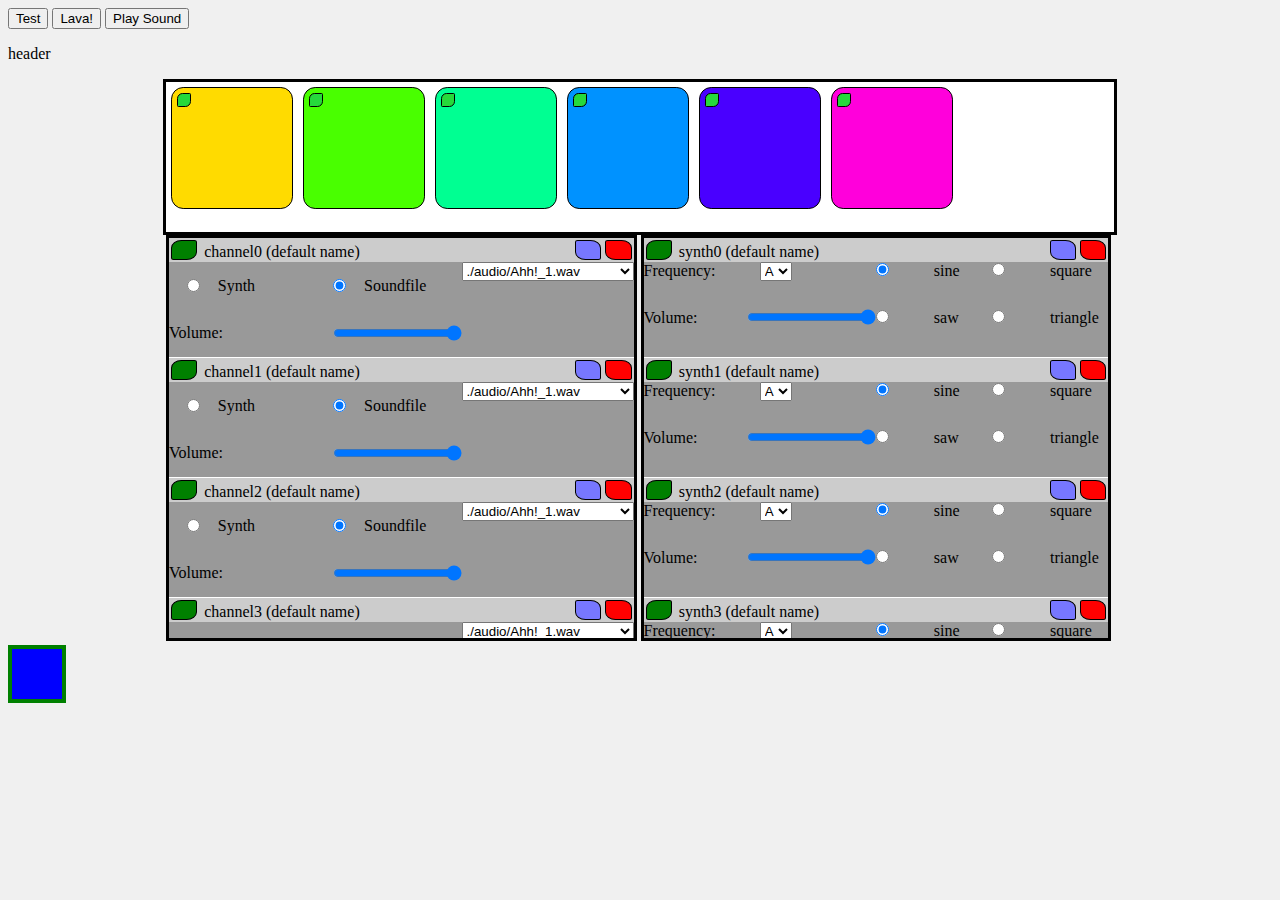
==== index.html @ 52dd6ba9 "deploy: 022fcbf5d801130670d7501efe97d5ccb26aa91a" ====
<!DOCTYPE html>
<html>
	<head>
		<!--<script type="module" src="./js/nodejs/node_modules/npm/index.js"></script>-->
		<script src="./js/index.js"></script>
		<script src="./js/audio_handling.js"></script>
		<link href="./css/fresh.css" rel="stylesheet">
	</head>
	<body>
		<script>
			//initial styling
			document.body.style.backgroundColor = '#f0f0f0';
		</script>
		<div class="header">
			<button id=test onclick="Test();">Test</button>
			<button id=test onclick="lava();">Lava!</button>
			<button id='play' onclick="Play();">Play Sound</button>
			<p id= >header</p>
		</div>
		<div id="toybox1">
		</div>
		<div id="container">
			<div id="toybox2">
			</div>
			<div id="toybox3">
			</div>
		</div>
		<div id="troubleshoot"></div>
		<script>
			document.getElementById('troubleshoot').style.height = '50px';
			document.getElementById('troubleshoot').style.width = '50px';
			//document.getElementById('troubleshoot').style.display = 'none';
			document.getElementById('troubleshoot').style.backgroundColor = 'blue';
			document.getElementById('troubleshoot').style.border = '4px solid green';
			document.getElementById('troubleshoot').addEventListener("touchstart",function(){console.log('touchstart')},false);
			document.getElementById('troubleshoot').addEventListener("touchend",function(){Play('test')},false);
			document.getElementById('troubleshoot').addEventListener("mousedown",function(){console.log('mousedown')},false);
		</script>
		<script>
			//TEMPORARY!!
			for (let i=0;i!=6;i++){Test();}
		
			function lava(){
				if (!(TestClicked)){
					TestClicked = true;
					lava_act();
				} else {
					TestClicked = false;
					for (c in all_buttons){
						all_buttons[c].style.backgroundColor = button_history.get(all_buttons[c])['color'];
						
					}
				}
			}
			function lava_act() {
				for (c in all_buttons){
					//console.log(all_buttons[c]);
					if (!(all_buttons[c] === null)){
						//let channel = button_history.get(all_buttons[c])['channel']
						all_buttons[c].style.backgroundColor = 'red';
						//button_history.set(all_buttons[c], {color: 'red', channel: channel});
					}
				}
			}
			function Play(button){
				if (button == 'test'){
					let sound = new Audio(soundfile[increment]);
					sound.play();
					return}
				if (!(button_history.get(button)['quiet_bool'])){
					let sound = new Audio(soundfile[increment]);
					sound.play();
					increment++;
					if (increment >= soundfile.length){
						increment = 0;
					}
				}
				//document.getElementById('BigPapa').style.display = 'none';
				//document.getElementById('LilPapa').style.display = '';
			}
		</script>
	</body>
</html>
---- css/fresh.css ----
#toybox1 {
	border: solid;
	overflow: auto;
	overflow-wrap: normal;
	width: 75%;
	height: 150px;
	resize: height;
	margin: auto;
	background-color: #ffffff;
}

#toybox2 {
	border: solid;
	overflow: auto;
	overflow-wrap: normal;
	width: 49%;
	height: 400px;
	resize: height;
	margin: 0 0 0 0;
	display: inline-block;
	background-color: #ffffff;
}

#toybox3 {
	border: solid;
	overflow: auto;
	overflow-wrap: normal;
	width: 49%;
	height: 400px;
	resize: height;
	margin: 0 0 0 0;
	display: inline-block;
	background-color: #ffffff;
}
#container {
	margin: auto;
	//border: 5px solid orange;
	width: 75%;
	display:block;
}

#editbox{
	display: none;
}

.parent {
    position: relative;
    width: 300px;
    height: 300px;
    margin: 10px;
}
.child1 {
    position: relative;
    width: 100%;
    height: 50%;
    top: 0;
    left: 0;
    opacity: 1;
    background: red;
}
.child2 {
	position: absolute;
    z-index: 1;
    margin: 0px;
	opacity: 0.7;
    background: green;
}
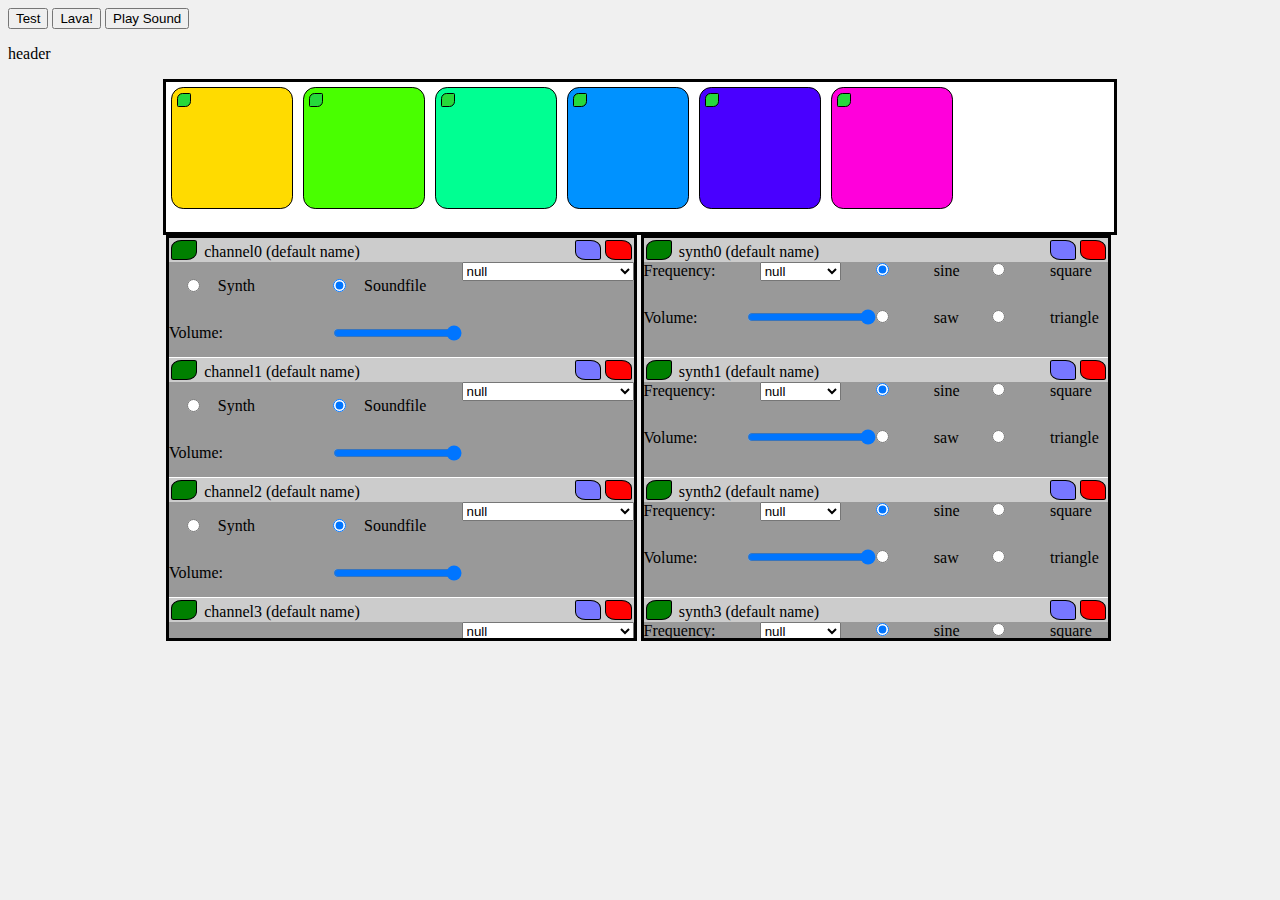
==== commit fdf292d6: "deploy: 4f8ecb42334680b8f9092d5c78619a8b19a3d41f" ====
--- a/index.html
+++ b/index.html
@@ -25,19 +25,8 @@
 			<div id="toybox3">
 			</div>
 		</div>
-		<div id="troubleshoot"></div>
 		<script>
-			document.getElementById('troubleshoot').style.height = '50px';
-			document.getElementById('troubleshoot').style.width = '50px';
-			//document.getElementById('troubleshoot').style.display = 'none';
-			document.getElementById('troubleshoot').style.backgroundColor = 'blue';
-			document.getElementById('troubleshoot').style.border = '4px solid green';
-			document.getElementById('troubleshoot').addEventListener("touchstart",function(){console.log('touchstart')},false);
-			document.getElementById('troubleshoot').addEventListener("touchend",function(){Play('test')},false);
-			document.getElementById('troubleshoot').addEventListener("mousedown",function(){console.log('mousedown')},false);
-		</script>
-		<script>
-			//TEMPORARY!!
+			//TEMPORARY
 			for (let i=0;i!=6;i++){Test();}
 		
 			function lava(){
@@ -63,20 +52,21 @@
 				}
 			}
 			function Play(button){
-				if (button == 'test'){
-					let sound = new Audio(soundfile[increment]);
-					sound.play();
-					return}
 				if (!(button_history.get(button)['quiet_bool'])){
-					let sound = new Audio(soundfile[increment]);
-					sound.play();
-					increment++;
-					if (increment >= soundfile.length){
-						increment = 0;
+					let chan = button_history.get(button)['channel'];
+					console.log(channel_history.get(chan));
+					if (chan){
+						if (channel_history.get(chan)['synth_bool']){
+							console.log('handling a synth...')
+							//update button history for current_context
+						} else {
+							if ((!(channel_history.get(chan)['soundfile']==null))&&(!(channel_history.get(chan)['soundfile']=='null'))){
+								let sound = new Audio(channel_history.get(chan)['soundfile']);
+								sound.play();
+							}
+						}
 					}
 				}
-				//document.getElementById('BigPapa').style.display = 'none';
-				//document.getElementById('LilPapa').style.display = '';
 			}
 		</script>
 	</body>
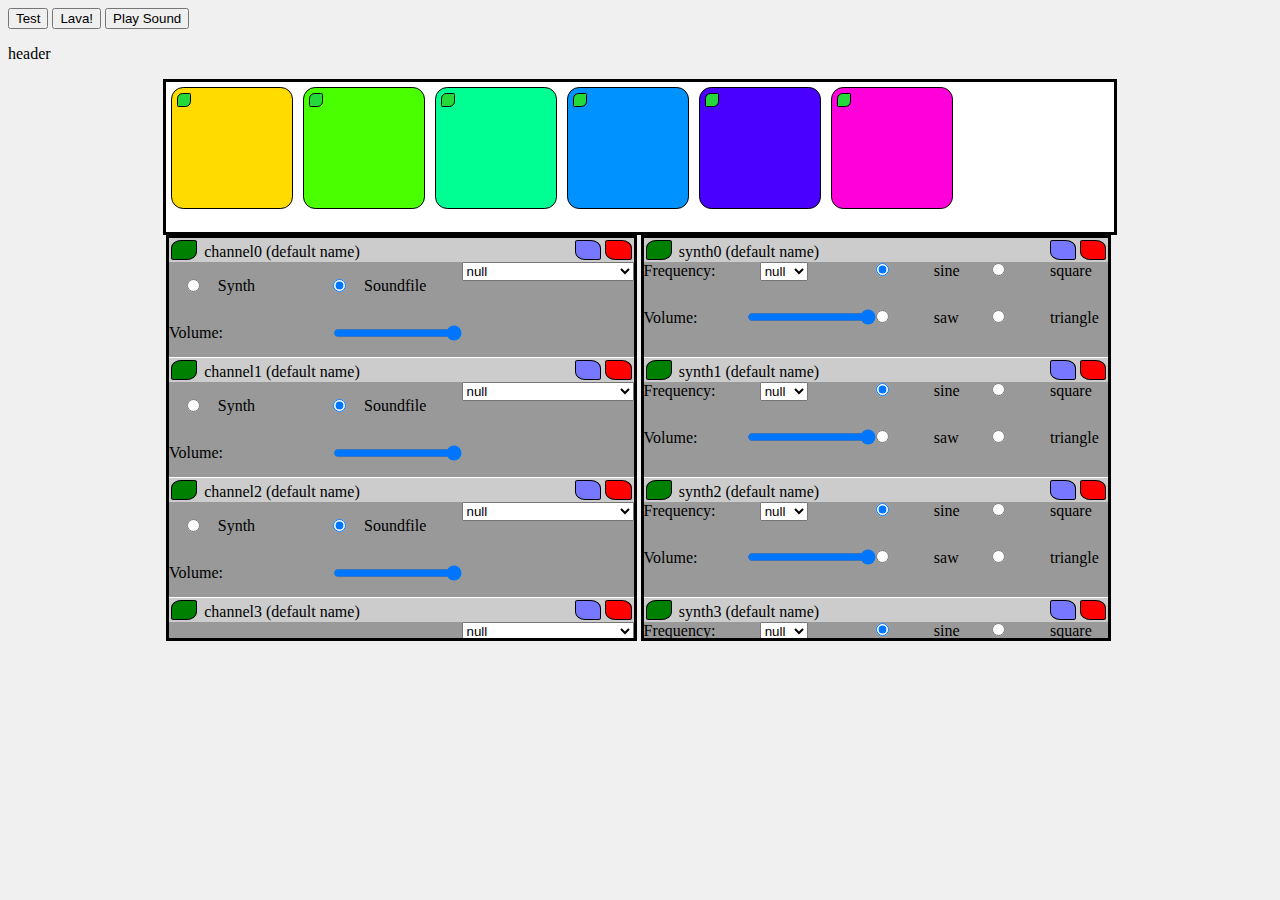
==== commit 2558cfc8: "deploy: 2703f861c5e8d4dd7ce5301427510f667e4383f9" ====
--- a/index.html
+++ b/index.html
@@ -59,10 +59,13 @@
 						if (channel_history.get(chan)['synth_bool']){
 							console.log('handling a synth...')
 							//update button history for current_context
+							
+							
 						} else {
 							if ((!(channel_history.get(chan)['soundfile']==null))&&(!(channel_history.get(chan)['soundfile']=='null'))){
 								let sound = new Audio(channel_history.get(chan)['soundfile']);
 								sound.play();
+								//modify with volume from channel
 							}
 						}
 					}
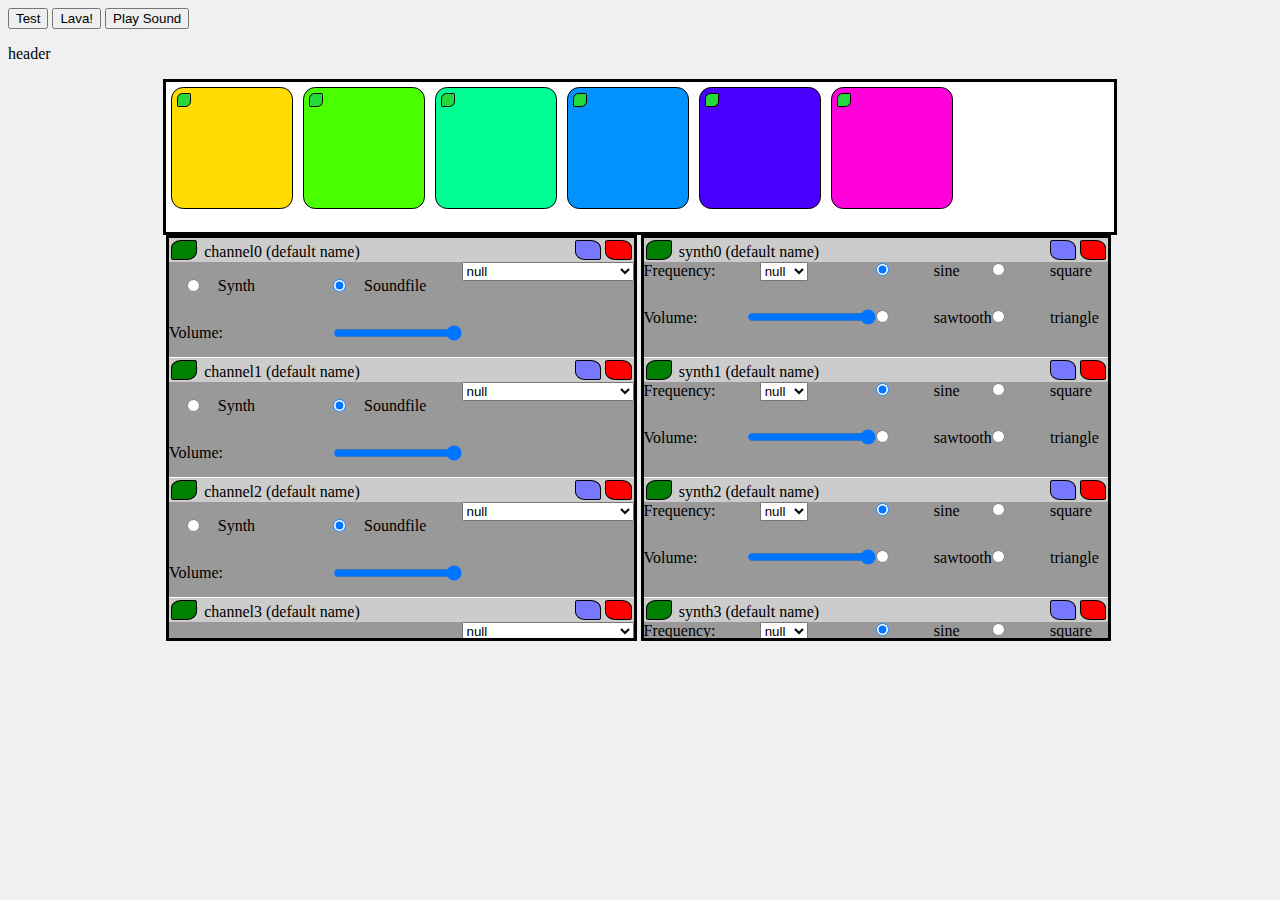
==== commit 89b5cf4f: "deploy: 9e9e19a995142f75b55010773f6cafa38811ed74" ====
--- a/index.html
+++ b/index.html
@@ -54,13 +54,11 @@
 			function Play(button){
 				if (!(button_history.get(button)['quiet_bool'])){
 					let chan = button_history.get(button)['channel'];
-					console.log(channel_history.get(chan));
 					if (chan){
 						if (channel_history.get(chan)['synth_bool']){
 							console.log('handling a synth...')
 							//update button history for current_context
-							
-							
+							playSynth(document.getElementById(channel_history.get(chan)['synth']), button);							
 						} else {
 							if ((!(channel_history.get(chan)['soundfile']==null))&&(!(channel_history.get(chan)['soundfile']=='null'))){
 								let sound = new Audio(channel_history.get(chan)['soundfile']);
@@ -72,5 +70,33 @@
 				}
 			}
 		</script>
+		<script>
+		/*
+			function synth_enviro(synth, button){
+				function playSynth(synth, button){
+					var audioContext = new (window.AudioContext || window.webkitAudioContext)();
+					
+					var mainGainNode = audioContext.createGain();
+					mainGainNode.connect(audioContext.destination);
+					mainGainNode.gain.value = synthHist['volume'];
+					
+					let osc = audioContext.createOscillator();
+					osc.connect(mainGainNode);
+
+					let type = synthHist['wave_shape'];
+					osc.type = type;
+					osc.frequency.value = freq_values[synthHist['frequency']];
+					osc.start();
+
+					button_history.set(button,
+						{color:button_history.get(button)['color'],
+						channel:button_history.get(button)['channel'],
+						quiet_bool:button_history.get(button)['quiet_bool'],
+						current_context: osc});	
+					
+				}
+				playSynth(synthHist, button);
+			}*/
+		</script>
 	</body>
 </html>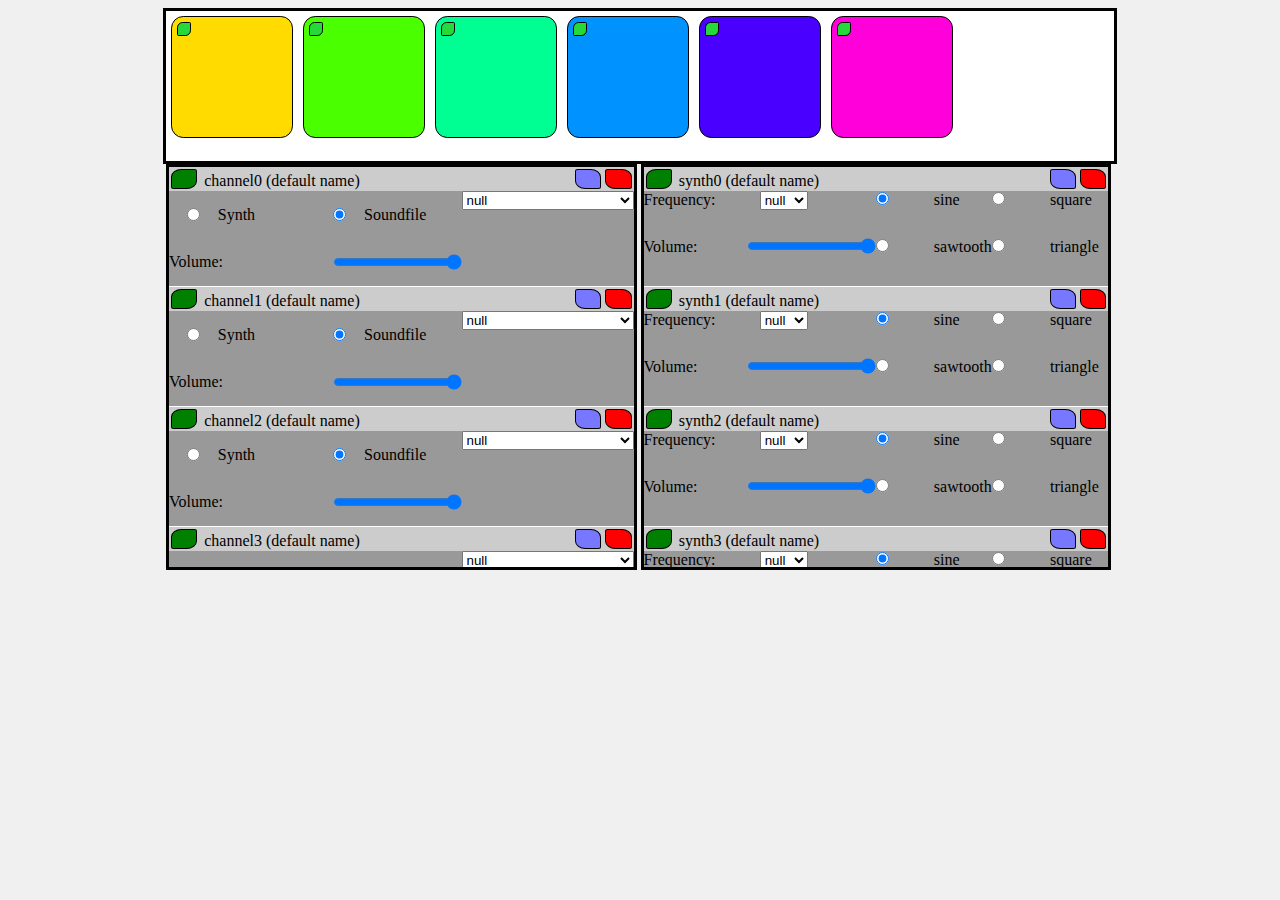
==== commit ab94b750: "deploy: 3e069375b46b41bc4737e0f65de5aebdff4920bd" ====
--- a/index.html
+++ b/index.html
@@ -11,12 +11,6 @@
 			//initial styling
 			document.body.style.backgroundColor = '#f0f0f0';
 		</script>
-		<div class="header">
-			<button id=test onclick="Test();">Test</button>
-			<button id=test onclick="lava();">Lava!</button>
-			<button id='play' onclick="Play();">Play Sound</button>
-			<p id= >header</p>
-		</div>
 		<div id="toybox1">
 		</div>
 		<div id="container">
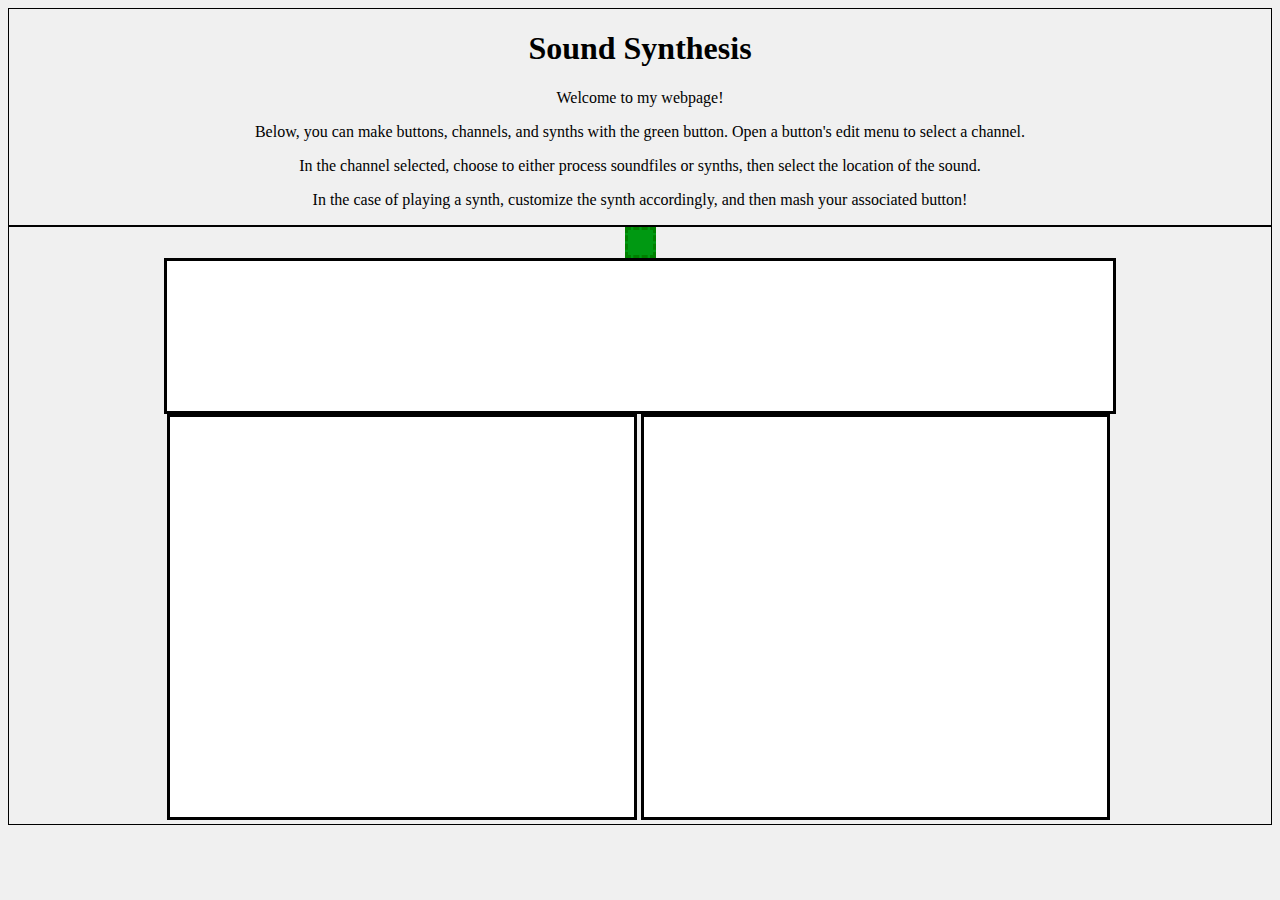
==== commit 7a052863: "deploy: bc83bff81344dead3f62c8eeed2a05b07190dd70" ====
--- a/index.html
+++ b/index.html
@@ -11,6 +11,16 @@
 			//initial styling
 			document.body.style.backgroundColor = '#f0f0f0';
 		</script>
+		<div style="margin:auto; display: block; border:1px solid black; text-align:center">
+			<h1>Sound Synthesis</h1>
+			<p>Welcome to my webpage!</p>
+			<p>Below, you can make buttons, channels, and synths with the green button. Open a button's edit menu to select a channel.
+			</p><p>In the channel selected, choose to either process soundfiles or synths, then select the location of the sound.</p>
+			<p>In the case of playing a synth, customize the synth accordingly, and then mash your associated button!</p>
+			
+		</div>
+		<div style="margin:auto; display: block; border:1px solid black">
+		<div id='add'div></div>
 		<div id="toybox1">
 		</div>
 		<div id="container">
@@ -19,9 +29,13 @@
 			<div id="toybox3">
 			</div>
 		</div>
+		</div>
 		<script>
 			//TEMPORARY
-			for (let i=0;i!=6;i++){Test();}
+			//for (let i=0;i!=6;i++){Test();}
+			document.getElementById('add').addEventListener("touchstart", function(){hasTouched=true;Test();}, false);
+			document.getElementById('add').addEventListener("mousedown", function(){if(!(hasTouched)){console.log('.'),Test();}}, false);
+
 		
 			function lava(){
 				if (!(TestClicked)){
--- a/css/fresh.css
+++ b/css/fresh.css
@@ -1,3 +1,11 @@
+#add {
+	height: 25px;
+	width: 25px;
+	margin:auto;
+	border: medium dashed green;
+	background-color: hsl(127, 100%, 30%);
+}
+
 #toybox1 {
 	border: solid;
 	overflow: auto;
